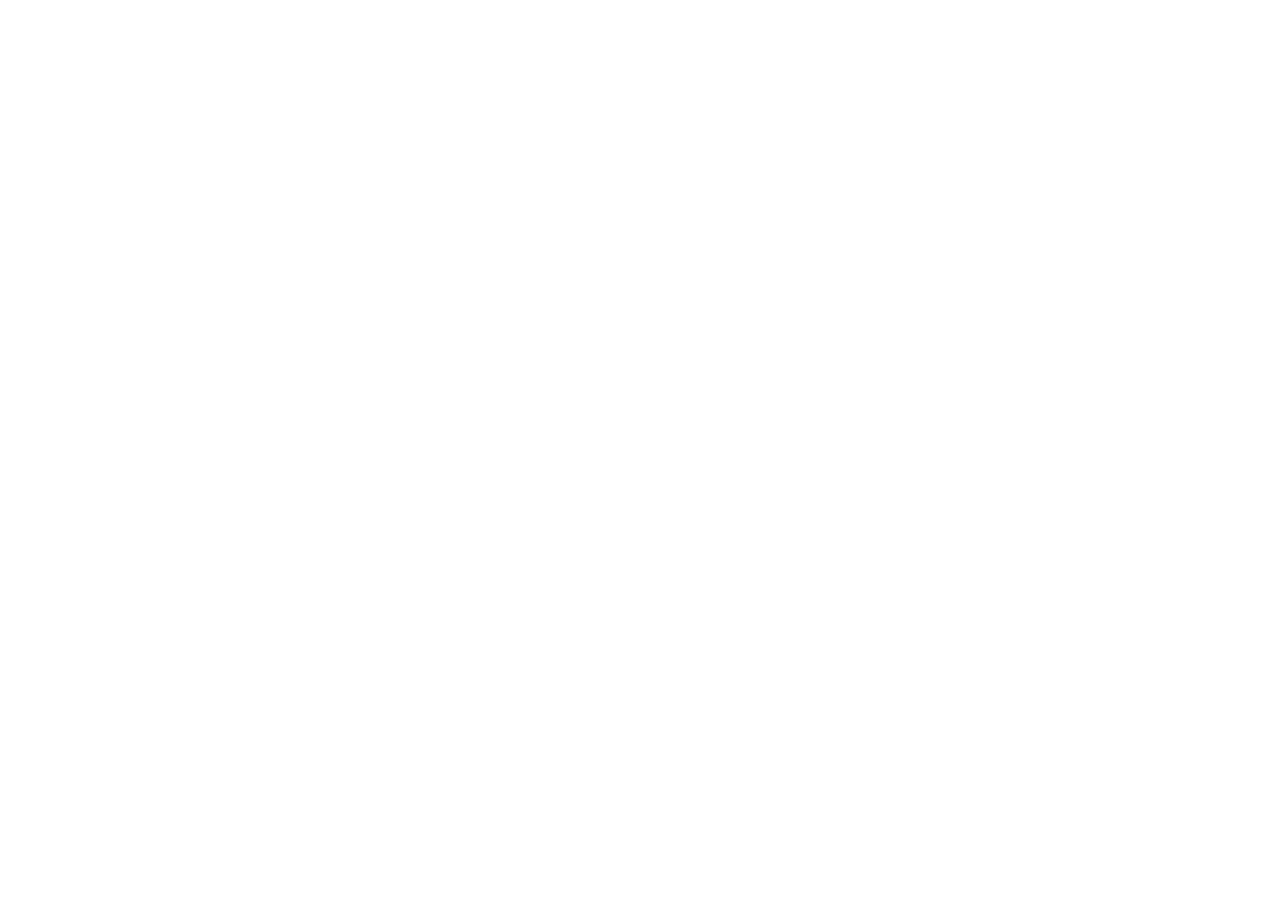
==== TrainYourBrain/www/index.html @ aedcb1e5 "Initial commit. Added basic functionality for expression provider." ====
﻿<!DOCTYPE html>
<html>
<head>
    <meta charset="utf-8">
    <meta name="viewport" content="initial-scale=1, maximum-scale=1, user-scalable=no, width=device-width">
    <title></title>

    <link href="http://code.ionicframework.com/1.0.0-rc.5/css/ionic.css" rel="stylesheet">
    <link href="css/style.css" rel="stylesheet">

    <!-- IF using Sass (run gulp sass first), then uncomment below and remove the CSS includes above
    <link href="css/ionic.app.css" rel="stylesheet">
    -->
    <!-- ionic/angularjs js -->
    <script src="http://code.ionicframework.com/1.0.0-rc.5/js/ionic.bundle.min.js"></script>

    <!-- cordova script (this will be a 404 during development) -->
    <script src="cordova.js"></script>

    <!-- your app's js -->
    <script src="js/app.js"></script>
    <script src="js/controllers.js"></script>
    <script src="js/services.js"></script>
</head>
<body ng-app="starter">
    <!--
      The nav bar that will be updated as we navigate between views.
    -->
    <ion-nav-bar class="bar-stable">
        <ion-nav-back-button>
        </ion-nav-back-button>
    </ion-nav-bar>
    <!--
      The views will be rendered in the <ion-nav-view> directive below
      Templates are in the /templates folder (but you could also
      have templates inline in this html file if you'd like).
    -->
    <ion-nav-view></ion-nav-view>
</body>
</html>
---- TrainYourBrain/www/css/style.css ----
/* Empty. Add your own CSS if you like */
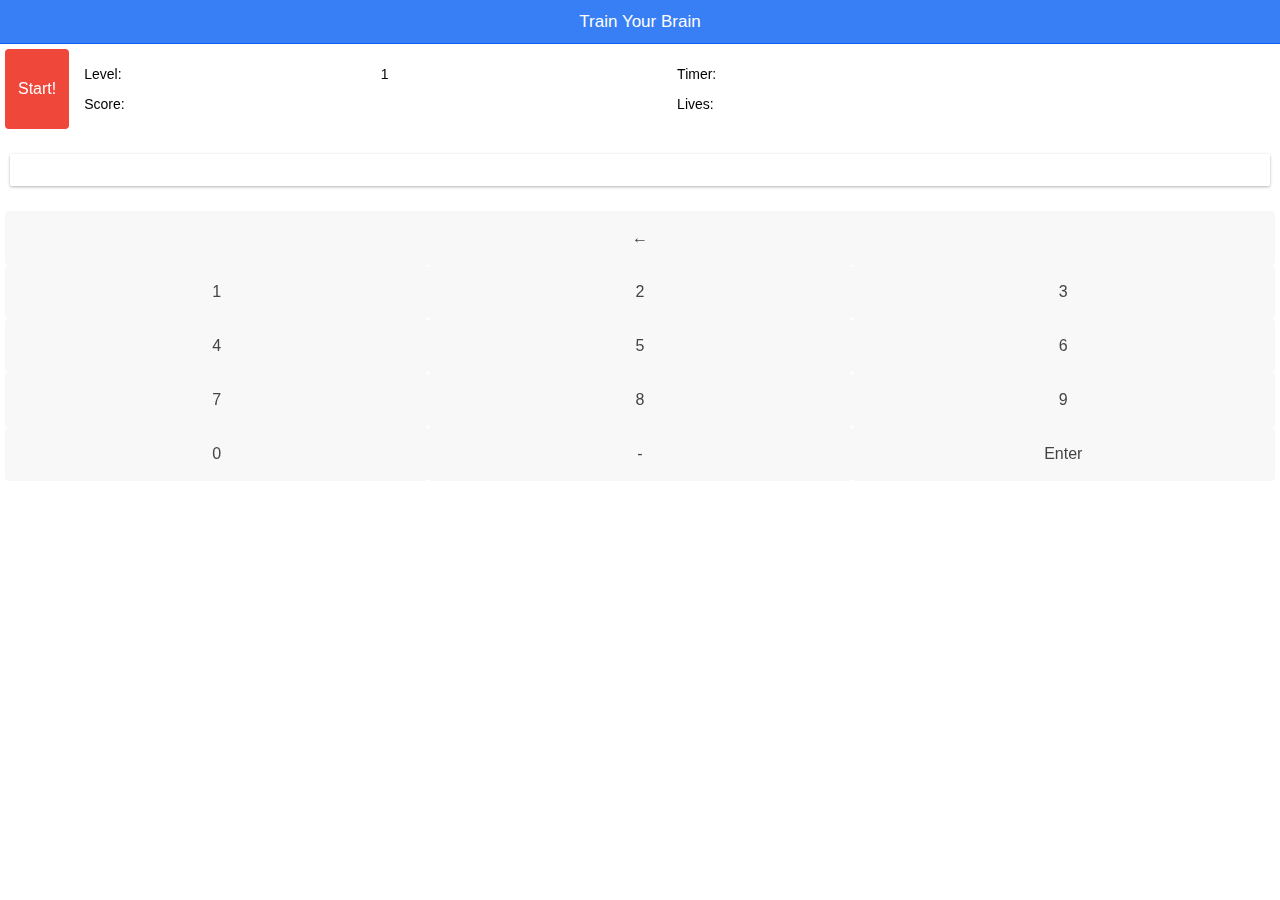
==== commit 306d2ce9: "Added a library to run the app on Windows Phone devices. Added local copy of ionic framework." ====
--- a/TrainYourBrain/www/index.html
+++ b/TrainYourBrain/www/index.html
@@ -3,38 +3,21 @@
 <head>
     <meta charset="utf-8">
     <meta name="viewport" content="initial-scale=1, maximum-scale=1, user-scalable=no, width=device-width">
-    <title></title>
+    <title>Train Your Brain</title>
 
-    <link href="http://code.ionicframework.com/1.0.0-rc.5/css/ionic.css" rel="stylesheet">
+    <link href="css/ionic.min.css" rel="stylesheet">
     <link href="css/style.css" rel="stylesheet">
 
-    <!-- IF using Sass (run gulp sass first), then uncomment below and remove the CSS includes above
-    <link href="css/ionic.app.css" rel="stylesheet">
-    -->
-    <!-- ionic/angularjs js -->
-    <script src="http://code.ionicframework.com/1.0.0-rc.5/js/ionic.bundle.min.js"></script>
-
-    <!-- cordova script (this will be a 404 during development) -->
+    <script src="js/ionic/winstore-jscompat.js"></script>
+    <script src="js/ionic/ionic.bundle.min.js"></script>
     <script src="cordova.js"></script>
 
-    <!-- your app's js -->
     <script src="js/app.js"></script>
     <script src="js/controllers.js"></script>
     <script src="js/services.js"></script>
 </head>
-<body ng-app="starter">
-    <!--
-      The nav bar that will be updated as we navigate between views.
-    -->
-    <ion-nav-bar class="bar-stable">
-        <ion-nav-back-button>
-        </ion-nav-back-button>
-    </ion-nav-bar>
-    <!--
-      The views will be rendered in the <ion-nav-view> directive below
-      Templates are in the /templates folder (but you could also
-      have templates inline in this html file if you'd like).
-    -->
+
+<body ng-app="trainBrain">
     <ion-nav-view></ion-nav-view>
 </body>
 </html>
--- a/TrainYourBrain/www/css/style.css
+++ b/TrainYourBrain/www/css/style.css
@@ -1 +1,6 @@
 /* Empty. Add your own CSS if you like */
+
+.scroll-bar-indicator
+{
+	display: none;
+}